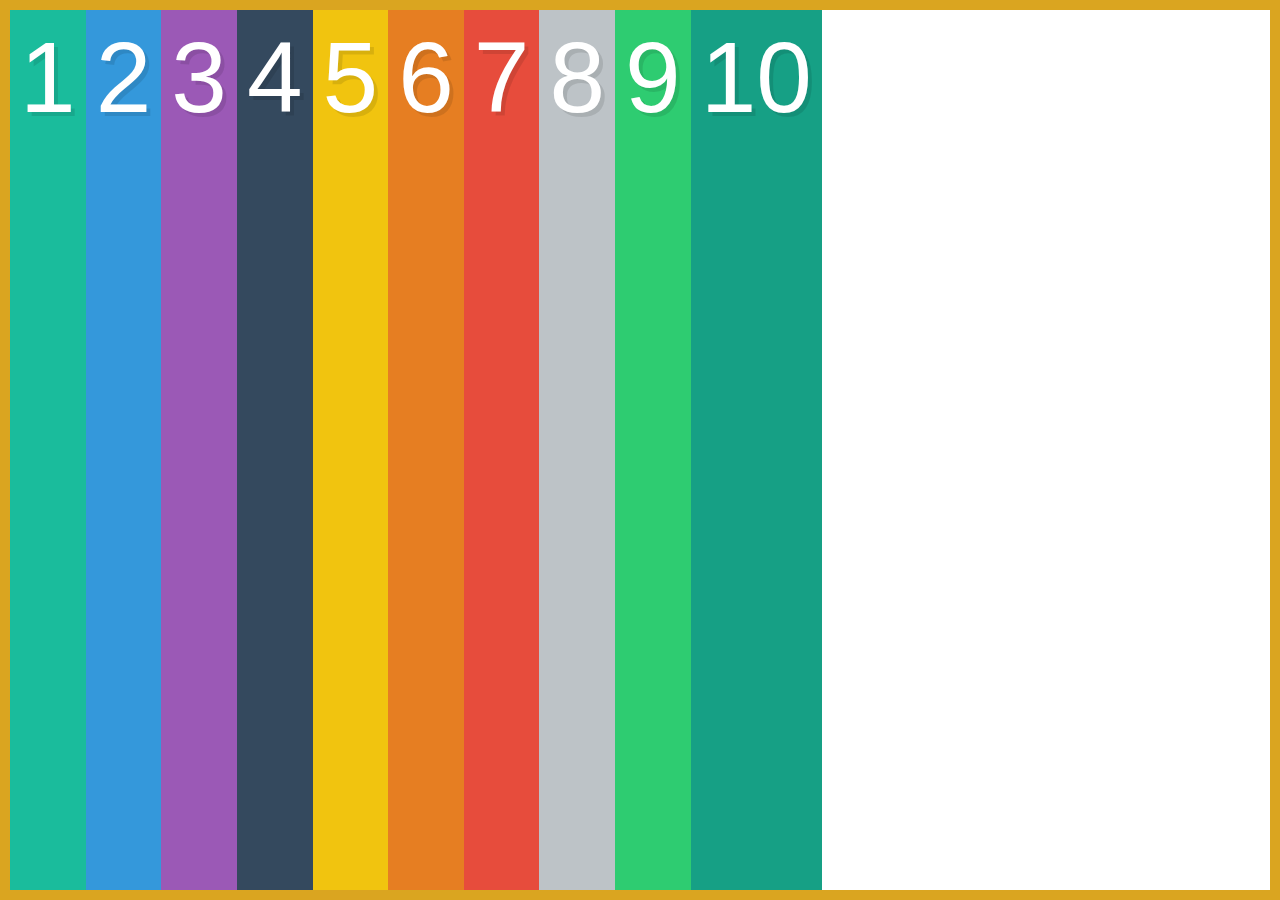
==== intro/index.html @ 0a775560 "init repo" ====
<!DOCTYPE html>
<html>
  <head>
    <meta charset="utf-8">
    <title>intro to flexitem</title>
    <link media="screen" href="main.css" rel="stylesheet"/>
  </head>
  <body>

	<div class="container">
		<div class="item item1">1</div>
		<div class="item item2">2</div>
		<div class="item item3">3</div>
		<div class="item item4">4</div>
		<div class="item item5">5</div>
		<div class="item item6">6</div>
		<div class="item item7">7</div>
		<div class="item item8">8</div>
		<div class="item item9">9</div>
		<div class="item item10">10</div>
	</div>


<style>
  /* CSS Normalize */
  article,aside,details,figcaption,figure,footer,header,hgroup,nav,section,summary{display:block;}audio,canvas,video{display:inline-block;}audio:not([controls]){display:none;height:0;}[hidden]{display:none;}html{font-family:sans-serif;-webkit-text-size-adjust:100%;-ms-text-size-adjust:100%;}a:focus{outline:thin dotted;}a:active,a:hover{outline:0;}h1{font-size:2em;}abbr[title]{border-bottom:1px dotted;}b,strong{font-weight:700;}dfn{font-style:italic;}mark{background:#ff0;color:#000;}code,kbd,pre,samp{font-family:monospace, serif;font-size:1em;}pre{white-space:pre-wrap;word-wrap:break-word;}q{quotes:\201C \201D \2018 \2019;}small{font-size:80%;}sub,sup{font-size:75%;line-height:0;position:relative;vertical-align:baseline;}sup{top:-.5em;}sub{bottom:-.25em;}img{border:0;}svg:not(:root){overflow:hidden;}fieldset{border:1px solid silver;margin:0 2px;padding:.35em .625em .75em;}button,input,select,textarea{font-family:inherit;font-size:100%;margin:0;}button,input{line-height:normal;}button,html input[type=button],/* 1 */
input[type=reset],input[type=submit]{-webkit-appearance:button;cursor:pointer;}button[disabled],input[disabled]{cursor:default;}input[type=checkbox],input[type=radio]{box-sizing:border-box;padding:0;}input[type=search]{-webkit-appearance:textfield;-moz-box-sizing:content-box;-webkit-box-sizing:content-box;box-sizing:content-box;}input[type=search]::-webkit-search-cancel-button,input[type=search]::-webkit-search-decoration{-webkit-appearance:none;}textarea{overflow:auto;vertical-align:top;}table{border-collapse:collapse;border-spacing:0;}body,figure{margin:0;}legend,button::-moz-focus-inner,input::-moz-focus-inner{border:0;padding:0;}

* {
	box-sizing: border-box;
}

/* default styles to make each box visible*/
.item {
	color: white;
	padding: 10px;
	text-align: center;
	font-size: 100px;
	text-shadow: 4px 4px 0 rgba(0, 0, 0, 0.1);
}

.item1 { background:#1abc9c;}
.item2 { background:#3498db;}
.item3 { background:#9b59b6;}
.item4 { background:#34495e;}
.item5 { background:#f1c40f;}
.item6 { background:#e67e22;}
.item7 { background:#e74c3c;}
.item8 { background:#bdc3c7;}
.item9 { background:#2ecc71;}
.item10 { background:#16a085;}



</style>

    <script src="main.js" charset="utf-8"></script>
  </body>
</html>
---- intro/main.css ----
.container {
	display: flex;
	height: 100vh;
	border: 10px solid goldenrod;
}
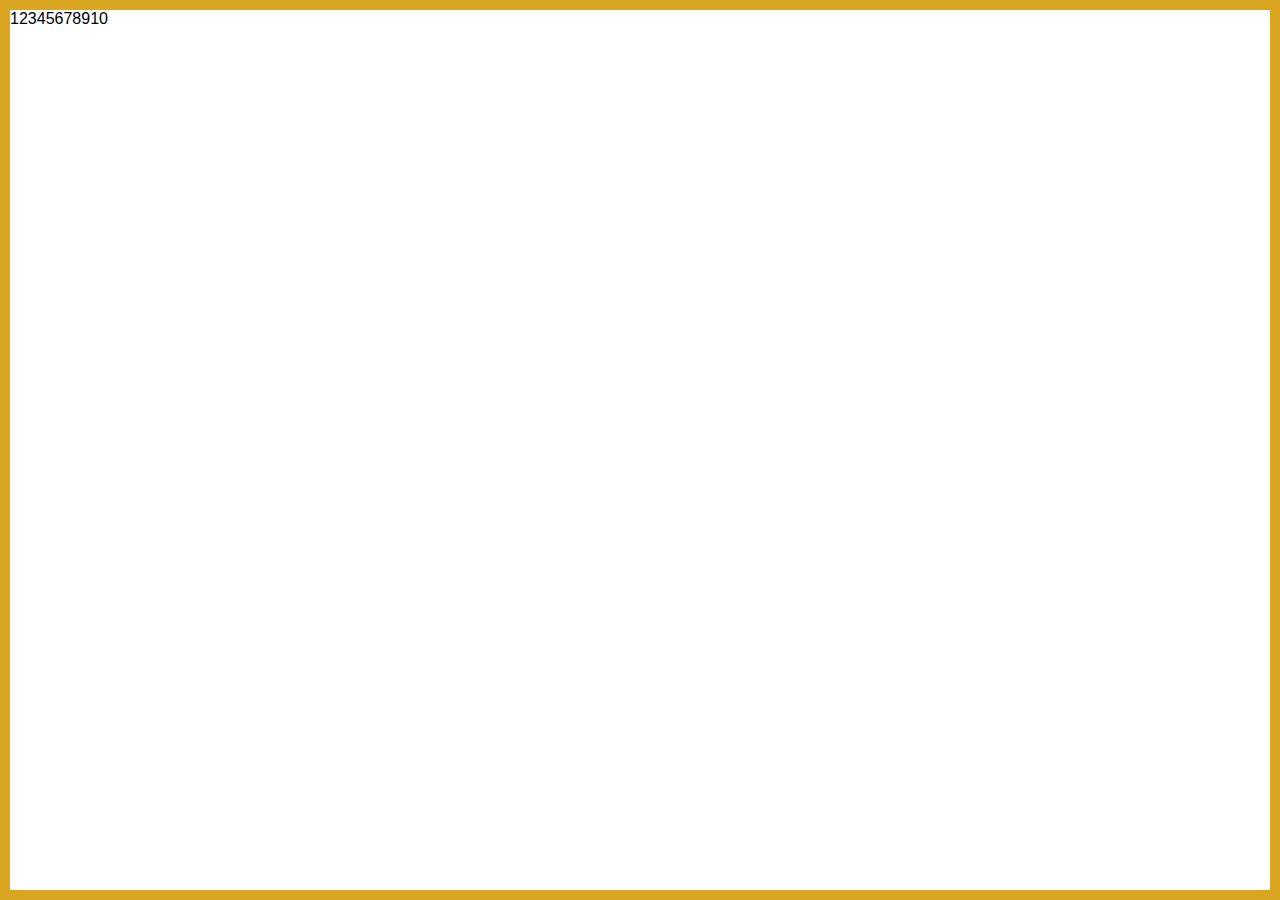
==== commit cc26f004: "row and direction notes" ====
--- a/intro/index.html
+++ b/intro/index.html
@@ -2,22 +2,22 @@
 <html>
   <head>
     <meta charset="utf-8">
-    <title>intro to flexitem</title>
+    <title>intro to flexbox</title>
     <link media="screen" href="main.css" rel="stylesheet"/>
   </head>
   <body>
 
 	<div class="container">
-		<div class="item item1">1</div>
-		<div class="item item2">2</div>
-		<div class="item item3">3</div>
-		<div class="item item4">4</div>
-		<div class="item item5">5</div>
-		<div class="item item6">6</div>
-		<div class="item item7">7</div>
-		<div class="item item8">8</div>
-		<div class="item item9">9</div>
-		<div class="item item10">10</div>
+		<div class="box box1">1</div>
+		<div class="box box2">2</div>
+		<div class="box box3">3</div>
+		<div class="box box4">4</div>
+		<div class="box box5">5</div>
+		<div class="box box6">6</div>
+		<div class="box box7">7</div>
+		<div class="box box8">8</div>
+		<div class="box box9">9</div>
+		<div class="box box10">10</div>
 	</div>
 
 
